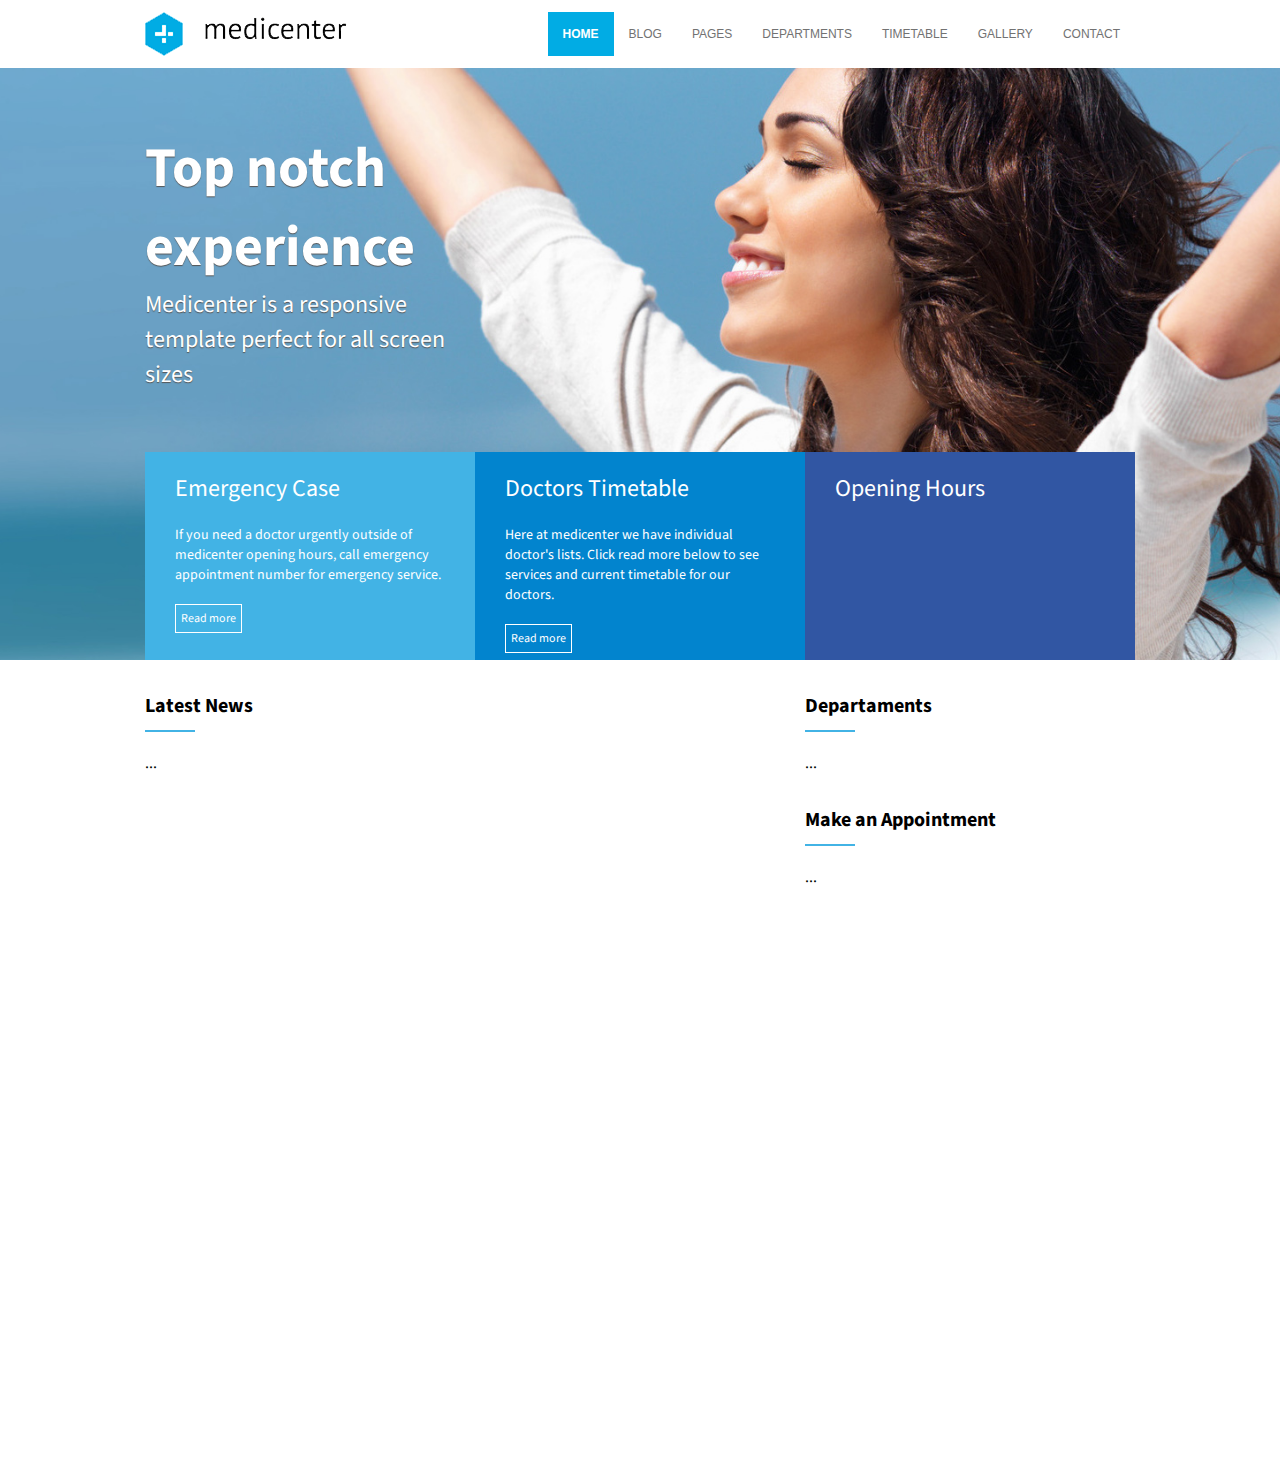
==== index.html @ ffa636ce "Add files via upload" ====
<!DOCTYPE html>
<html lang="pt-br">
  <head>
    <meta charset="UTF-8" />
    <meta http-equiv="X-UA-Compatible" content="IE=edge" />
    <meta name="viewport" content="width=device-width, initial-scale=1.0" />
    <title>MediCenter</title>
    <link rel="stylesheet" href="./assets/css/style.css" />
  </head>
  <body>
    <header>
      <div class="container">
        <div class="logo">
          <img src="./assets/images/logo.png" alt="Logotipo" />
        </div>
        <div class="menu">
          <nav>
            <ul>
              <li class="active"><a href="#">HOME</a></li>
              <li><a href="#">BLOG</a></li>
              <li><a href="#">PAGES</a></li>
              <li><a href="#">DEPARTMENTS</a></li>
              <li><a href="#">TIMETABLE</a></li>
              <li><a href="#">GALLERY</a></li>
              <li><a href="#">CONTACT</a></li>
            </ul>
          </nav>
        </div>
      </div>
    </header>
    <main>
      <section id="banner">
        <div class="container column">
          <div class="banner_headline">
            <h1>Top notch experience</h1>
            <h2>
              Medicenter is a responsive template perfect for all screen sizes
            </h2>
          </div>
          <div class="banner_options">
            <div class="banner1">
              <div class="banner_title">Emergency Case</div>
              <div class="banner_desc">
                If you need a doctor urgently outside of medicenter opening
                hours, call emergency appointment number for emergency service.
              </div>
              <a href="">Read more</a>
            </div>
            <div class="banner2">
              <div class="banner_title">Doctors Timetable</div>
              <div class="banner_desc">
                Here at medicenter we have individual doctor's lists. Click read
                more below to see services and current timetable for our
                doctors.
              </div>
              <a href="">Read more</a>
            </div>
            <div class="banner3">
              <div class="banner_title">Opening Hours</div>
            </div>
          </div>
        </div>
      </section>
      <section id="geral">
        <div class="container">
          <section>
            <div class="widget">
              <div class="widget_title">
                <div class="widget_title_text">Latest News</div>
                <div class="widget_title_bar"></div>
              </div>
              <div class="widget_body">...</div>
            </div>
          </section>
          <aside>
            <div class="widget">
              <div class="widget_title">
                <div class="widget_title_text">Departaments</div>
                <div class="widget_title_bar"></div>
              </div>
              <div class="widget_body">...</div>
            </div>
            <div class="widget">
              <div class="widget_title">
                <div class="widget_title_text">Make an Appointment</div>
                <div class="widget_title_bar"></div>
              </div>
              <div class="widget_body">...</div>
            </div>
          </aside>
        </div>
      </section>
    </main>
  </body>
</html>
---- assets/css/style.css ----
@import url('https://fonts.googleapis.com/css2?family=Source+Sans+Pro:ital,wght@0,200;0,300;0,400;0,600;0,700;1,200;1,300;1,400;1,600&display=swap');
* {
  margin: 0;
  padding: 0;
  font-family: 'Source Sans Pro', sans-serif;
}
header {
  display: flex;
  justify-content: center;
  height: 4.25rem;
}
.container {
  display: flex;
  justify-content: space-between;
  width: 61.875rem;
}
.logo {
  display: flex;
  align-items: center;
}
.menu {
  display: flex;
  align-items: center;
}
nav ul,
nav li {
  list-style: none;
  margin: 0;
  padding: 0;
}
nav ul {
  display: flex;
}
nav a {
  display: block;
  padding: 0.9375rem;
  text-decoration: none;
  text-transform: uppercase;
  color: #727272;
  font-family: Arial, Helvetica, sans-serif;
  font-size: 12px;
}
nav a:hover,
nav .active a {
  color: #fff;
  background: #01ace4;
  font-weight: bold;
}

#banner {
  display: flex;
  justify-content: center;
  background-image: url('../images/img1.jpg');
  background-position: center;
  background-size: cover;
  height: 37rem;
}
.column {
  flex-direction: column;
}
.banner_headline {
  flex: 1;
  display: flex;
  flex-direction: column;
  justify-content: center;
  color: white;
  text-shadow: 0px 1px 1px #555;
  max-width: 300px;
}
.banner_headline h1 {
  font-size: 3.5rem;
}
.banner_headline h2 {
  font-size: 1.5rem;
  font-weight: 400;
}
.banner_options {
  height: 13rem;
  display: flex;
}
.banner1,
.banner2,
.banner3 {
  flex: 1;
  color: #fff;
  padding: 19px 30px;
}
.banner1 {
  background-color: #42b3e5;
}
.banner2 {
  background-color: #0284ce;
}
.banner3 {
  background-color: #3156a3;
}
.banner_title {
  font-size: 1.5rem;
}
.banner_desc {
  padding: 1.2rem 0;
  font-size: 0.875rem;
}
.banner_options a {
  display: inline-block;
  border: 1px solid #fff;
  padding: 5px;
  color: #fff;
  font-size: 12px;
  text-decoration: none;
}
#geral {
  display: flex;
  justify-content: center;
  height: 50rem;
}
#geral section {
  flex: 2;
}
#geral aside {
  flex: 1;
}
.widget_title {
  margin-top: 2rem;
  margin-bottom: 1.25rem;
}
.widget_title_text {
  color: #000;
  font-size: 1.25rem;
  font-weight: bold;
}
.widget_title_bar {
  width: 50px;
  height: 2px;
  background: #42b3e5;
  margin-top: 10px;
}
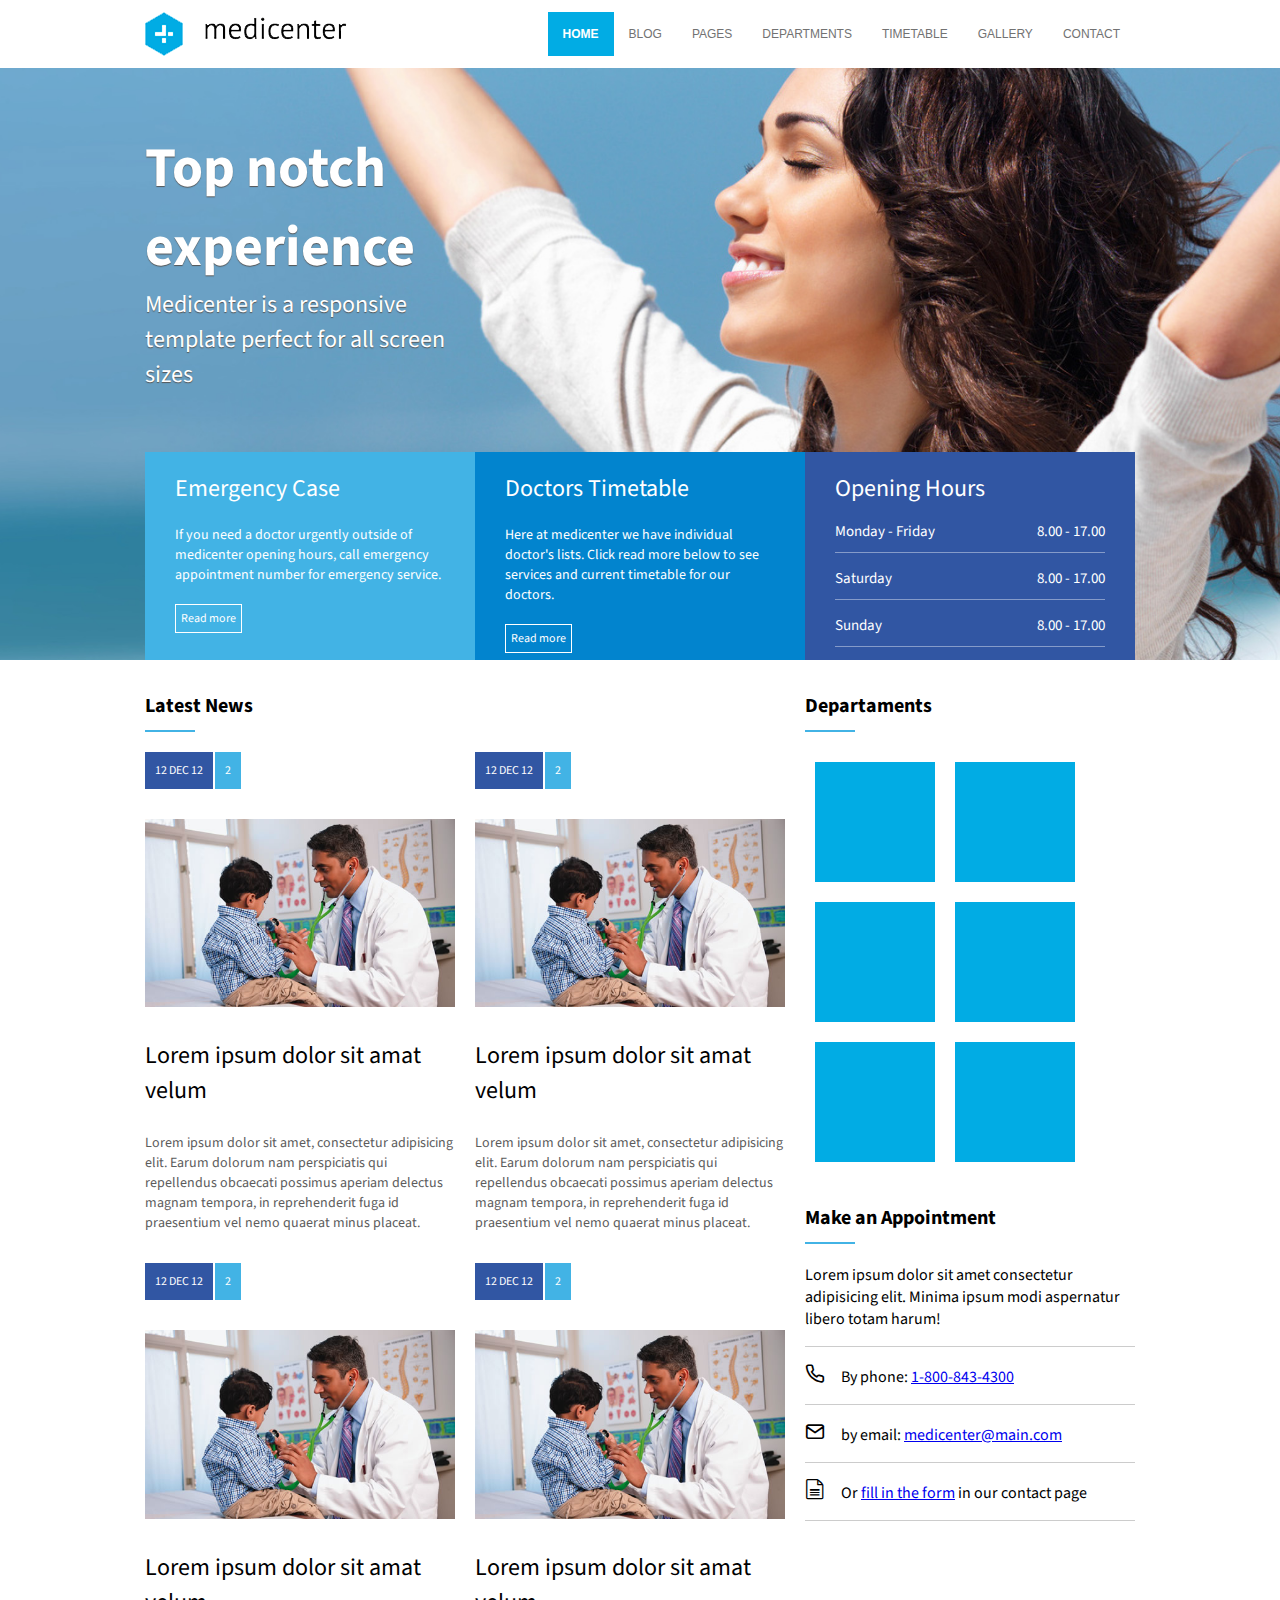
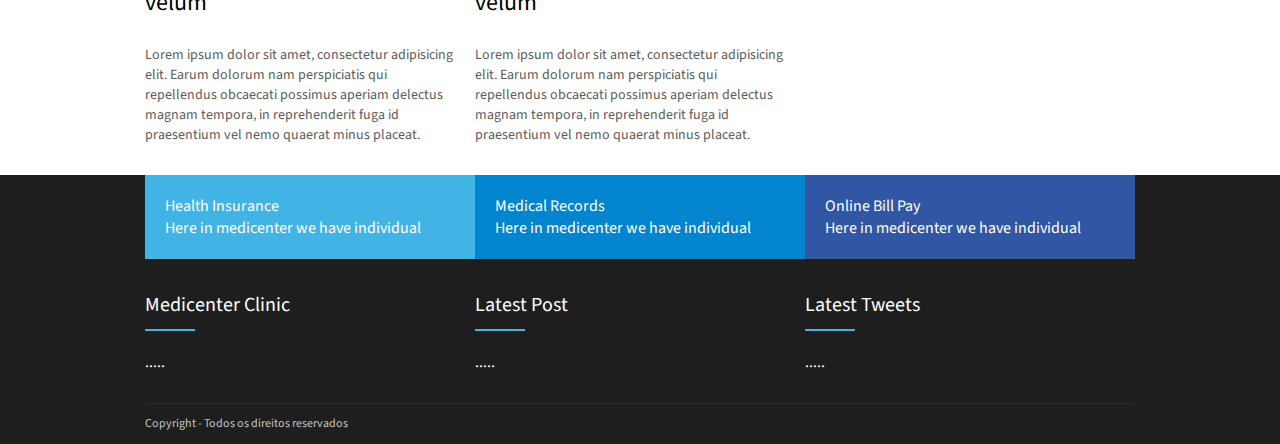
==== commit 6b2ce42e: "Add files via upload" ====
--- a/index.html
+++ b/index.html
@@ -6,6 +6,7 @@
     <meta name="viewport" content="width=device-width, initial-scale=1.0" />
     <title>MediCenter</title>
     <link rel="stylesheet" href="./assets/css/style.css" />
+    <link rel="stylesheet" href="./assets/icons/style.css" />
   </head>
   <body>
     <header>
@@ -57,6 +58,18 @@
             </div>
             <div class="banner3">
               <div class="banner_title">Opening Hours</div>
+              <div class="banner_schedule">
+                <div>Monday - Friday</div>
+                <div>8.00 - 17.00</div>
+              </div>
+              <div class="banner_schedule">
+                <div>Saturday</div>
+                <div>8.00 - 17.00</div>
+              </div>
+              <div class="banner_schedule">
+                <div>Sunday</div>
+                <div>8.00 - 17.00</div>
+              </div>
             </div>
           </div>
         </div>
@@ -69,27 +82,188 @@
                 <div class="widget_title_text">Latest News</div>
                 <div class="widget_title_bar"></div>
               </div>
-              <div class="widget_body">...</div>
+              <div class="widget_body flex">
+                <article>
+                  <a href="#">
+                    <div class="news_data">
+                      <div class="news_posted_at">12 DEC 12</div>
+                      <div class="news_comments">2</div>
+                    </div>
+                    <div class="news_thumbnail">
+                      <img src="./assets/images/dr.jpg" alt="" />
+                    </div>
+                    <div class="news_title">
+                      Lorem ipsum dolor sit amat velum
+                    </div>
+                    <div class="news_resume">
+                      Lorem ipsum dolor sit amet, consectetur adipisicing elit.
+                      Earum dolorum nam perspiciatis qui repellendus obcaecati
+                      possimus aperiam delectus magnam tempora, in reprehenderit
+                      fuga id praesentium vel nemo quaerat minus placeat.
+                    </div>
+                  </a>
+                </article>
+                <article>
+                  <a href="#">
+                    <div class="news_data">
+                      <div class="news_posted_at">12 DEC 12</div>
+                      <div class="news_comments">2</div>
+                    </div>
+                    <div class="news_thumbnail">
+                      <img src="./assets/images/dr.jpg" alt="" />
+                    </div>
+                    <div class="news_title">
+                      Lorem ipsum dolor sit amat velum
+                    </div>
+                    <div class="news_resume">
+                      Lorem ipsum dolor sit amet, consectetur adipisicing elit.
+                      Earum dolorum nam perspiciatis qui repellendus obcaecati
+                      possimus aperiam delectus magnam tempora, in reprehenderit
+                      fuga id praesentium vel nemo quaerat minus placeat.
+                    </div>
+                  </a>
+                </article>
+                <article>
+                  <a href="#">
+                    <div class="news_data">
+                      <div class="news_posted_at">12 DEC 12</div>
+                      <div class="news_comments">2</div>
+                    </div>
+                    <div class="news_thumbnail">
+                      <img src="./assets/images/dr.jpg" alt="" />
+                    </div>
+                    <div class="news_title">
+                      Lorem ipsum dolor sit amat velum
+                    </div>
+                    <div class="news_resume">
+                      Lorem ipsum dolor sit amet, consectetur adipisicing elit.
+                      Earum dolorum nam perspiciatis qui repellendus obcaecati
+                      possimus aperiam delectus magnam tempora, in reprehenderit
+                      fuga id praesentium vel nemo quaerat minus placeat.
+                    </div>
+                  </a>
+                </article>
+                <article>
+                  <a href="#">
+                    <div class="news_data">
+                      <div class="news_posted_at">12 DEC 12</div>
+                      <div class="news_comments">2</div>
+                    </div>
+                    <div class="news_thumbnail">
+                      <img src="./assets/images/dr.jpg" alt="" />
+                    </div>
+                    <div class="news_title">
+                      Lorem ipsum dolor sit amat velum
+                    </div>
+                    <div class="news_resume">
+                      Lorem ipsum dolor sit amet, consectetur adipisicing elit.
+                      Earum dolorum nam perspiciatis qui repellendus obcaecati
+                      possimus aperiam delectus magnam tempora, in reprehenderit
+                      fuga id praesentium vel nemo quaerat minus placeat.
+                    </div>
+                  </a>
+                </article>
+              </div>
             </div>
           </section>
           <aside>
-            <div class="widget">
+            <div class="widget departments">
               <div class="widget_title">
                 <div class="widget_title_text">Departaments</div>
                 <div class="widget_title_bar"></div>
               </div>
-              <div class="widget_body">...</div>
-            </div>
-            <div class="widget">
+              <div class="widget_body">
+                <div class="widget_content"></div>
+                <div class="widget_content"></div>
+                <div class="widget_content"></div>
+                <div class="widget_content"></div>
+                <div class="widget_content"></div>
+                <div class="widget_content"></div>
+              </div>
+            </div>
+            <div class="widget query">
               <div class="widget_title">
                 <div class="widget_title_text">Make an Appointment</div>
                 <div class="widget_title_bar"></div>
               </div>
-              <div class="widget_body">...</div>
+              <div class="widget_body">
+                <div class="widget_body_text">
+                  <p>
+                    Lorem ipsum dolor sit amet consectetur adipisicing elit.
+                    Minima ipsum modi aspernatur libero totam harum!
+                  </p>
+                </div>
+                <div class="contact">
+                  <div class="division"></div>
+                  <div class="contact_body">
+                    <i class="icon-phone"></i>By phone:
+                    <a href="#">1-800-843-4300</a>
+                  </div>
+                  <div class="division"></div>
+                  <div class="contact_body">
+                    <i class="icon-mail"></i>by email:
+                    <a href="#">medicenter@main.com</a>
+                  </div>
+                  <div class="division"></div>
+                  <div class="contact_body">
+                    <i class="icon-file-text2"></i>Or
+                    <a href="#">fill in the form</a> in our contact page
+                  </div>
+                  <div class="division"></div>
+                </div>
+              </div>
             </div>
           </aside>
         </div>
       </section>
     </main>
+    <footer>
+      <div class="container flexColumn">
+        <div class="footer_menu">
+          <div class="fm1">
+            <div>Health Insurance</div>
+            <div>Here in medicenter we have individual</div>
+          </div>
+          <div class="fm2">
+            <div>Medical Records</div>
+            <div>Here in medicenter we have individual</div>
+          </div>
+          <div class="fm3">
+            <div>Online Bill Pay</div>
+            <div>Here in medicenter we have individual</div>
+          </div>
+        </div>
+        <div class="footer_area">
+          <div class="footer_areaitem">
+            <div class="widget">
+              <div class="widget_title">
+                <div class="widget_title_text">Medicenter Clinic</div>
+                <div class="widget_title_bar"></div>
+              </div>
+              <div class="widget_body">.....</div>
+            </div>
+          </div>
+          <div class="footer_areaitem">
+            <div class="widget">
+              <div class="widget_title">
+                <div class="widget_title_text">Latest Post</div>
+                <div class="widget_title_bar"></div>
+              </div>
+              <div class="widget_body">.....</div>
+            </div>
+          </div>
+          <div class="footer_areaitem">
+            <div class="widget">
+              <div class="widget_title">
+                <div class="widget_title_text">Latest Tweets</div>
+                <div class="widget_title_bar"></div>
+              </div>
+              <div class="widget_body">.....</div>
+            </div>
+          </div>
+        </div>
+        <div class="footer_copy">Copyright - Todos os direitos reservados</div>
+      </div>
+    </footer>
   </body>
 </html>
--- a/assets/css/style.css
+++ b/assets/css/style.css
@@ -109,10 +109,18 @@
   font-size: 12px;
   text-decoration: none;
 }
+.banner_schedule {
+  display: flex;
+  justify-content: space-between;
+  margin-top: 15px;
+  padding-bottom: 10px;
+  border-bottom: 1px solid #ffffff69;
+  font-size: 15px;
+}
+
 #geral {
   display: flex;
   justify-content: center;
-  height: 50rem;
 }
 #geral section {
   flex: 2;
@@ -120,6 +128,7 @@
 #geral aside {
   flex: 1;
 }
+
 .widget_title {
   margin-top: 2rem;
   margin-bottom: 1.25rem;
@@ -135,3 +144,130 @@
   background: #42b3e5;
   margin-top: 10px;
 }
+.flex {
+  display: flex;
+  flex-wrap: wrap;
+}
+
+aside {
+  display: flex;
+  flex-direction: column;
+}
+aside .departments {
+}
+.departments .widget_body {
+  margin-top: 20px;
+  display: flex;
+  flex-wrap: wrap;
+}
+.widget_body .widget_content {
+  width: 120px;
+  height: 120px;
+  margin: 10px;
+  background: #01ace4;
+}
+aside .query {
+  font-size: 16px;
+}
+.contact {
+  margin-top: 1rem;
+}
+.contact_body {
+  margin: 1rem 0;
+}
+.query .contact_body i {
+  font-size: 1.25rem;
+  margin-right: 1rem;
+}
+.division {
+  height: 1px;
+  background: #ccc;
+}
+article {
+  flex: 1;
+  min-width: 300px;
+  margin-right: 20px;
+}
+article a {
+  text-decoration: none;
+}
+article .news_data {
+  display: flex;
+}
+article .news_posted_at {
+  background-color: #3156a3;
+  color: #fff;
+  font-size: 12px;
+  padding: 10px;
+  margin-right: 2px;
+}
+article .news_comments {
+  background-color: #42b3e5;
+  color: #fff;
+  font-size: 12px;
+  padding: 10px;
+}
+article .news_thumbnail {
+  margin-top: 30px;
+}
+article .news_thumbnail img {
+  width: 100%;
+  height: auto;
+}
+article .news_title {
+  margin: 1.5625rem 0;
+  color: #000;
+  font-size: 1.5rem;
+}
+article .news_resume {
+  font-size: 0.875rem;
+  color: #5c5c5c;
+  line-height: 1.25rem;
+  margin-bottom: 30px;
+}
+footer {
+  background-color: #1e1e1e;
+  display: flex;
+  justify-content: center;
+}
+.footer_menu {
+  display: flex;
+}
+.flexColumn {
+  flex-direction: column;
+}
+.fm1,
+.fm2,
+.fm3 {
+  flex: 1;
+  color: #fff;
+  padding: 1.25rem;
+}
+.fm1 {
+  background-color: #42b3e5;
+}
+.fm2 {
+  background-color: #0284ce;
+}
+.fm3 {
+  background-color: #3156a3;
+}
+.footer_area {
+  display: flex;
+  color: #fff;
+}
+.footer_areaitem {
+  flex: 1;
+}
+footer .widget_title_text {
+  color: #fff;
+  font-weight: 400;
+}
+.footer_copy {
+  color: #c5c5c5;
+  border-top: 1px solid #2c2c2c;
+  height: 40px;
+  line-height: 40px;
+  font-size: 12px;
+  margin-top: 30px;
+}
--- a/assets/icons/style.css
+++ b/assets/icons/style.css
@@ -0,0 +1,36 @@
+@font-face {
+  font-family: 'icomoon';
+  src:  url('fonts/icomoon.eot?70xmdn');
+  src:  url('fonts/icomoon.eot?70xmdn#iefix') format('embedded-opentype'),
+    url('fonts/icomoon.ttf?70xmdn') format('truetype'),
+    url('fonts/icomoon.woff?70xmdn') format('woff'),
+    url('fonts/icomoon.svg?70xmdn#icomoon') format('svg');
+  font-weight: normal;
+  font-style: normal;
+  font-display: block;
+}
+
+[class^="icon-"], [class*=" icon-"] {
+  /* use !important to prevent issues with browser extensions that change fonts */
+  font-family: 'icomoon' !important;
+  speak: never;
+  font-style: normal;
+  font-weight: normal;
+  font-variant: normal;
+  text-transform: none;
+  line-height: 1;
+
+  /* Better Font Rendering =========== */
+  -webkit-font-smoothing: antialiased;
+  -moz-osx-font-smoothing: grayscale;
+}
+
+.icon-phone:before {
+  content: "\e900";
+}
+.icon-mail:before {
+  content: "\e905";
+}
+.icon-file-text2:before {
+  content: "\e926";
+}
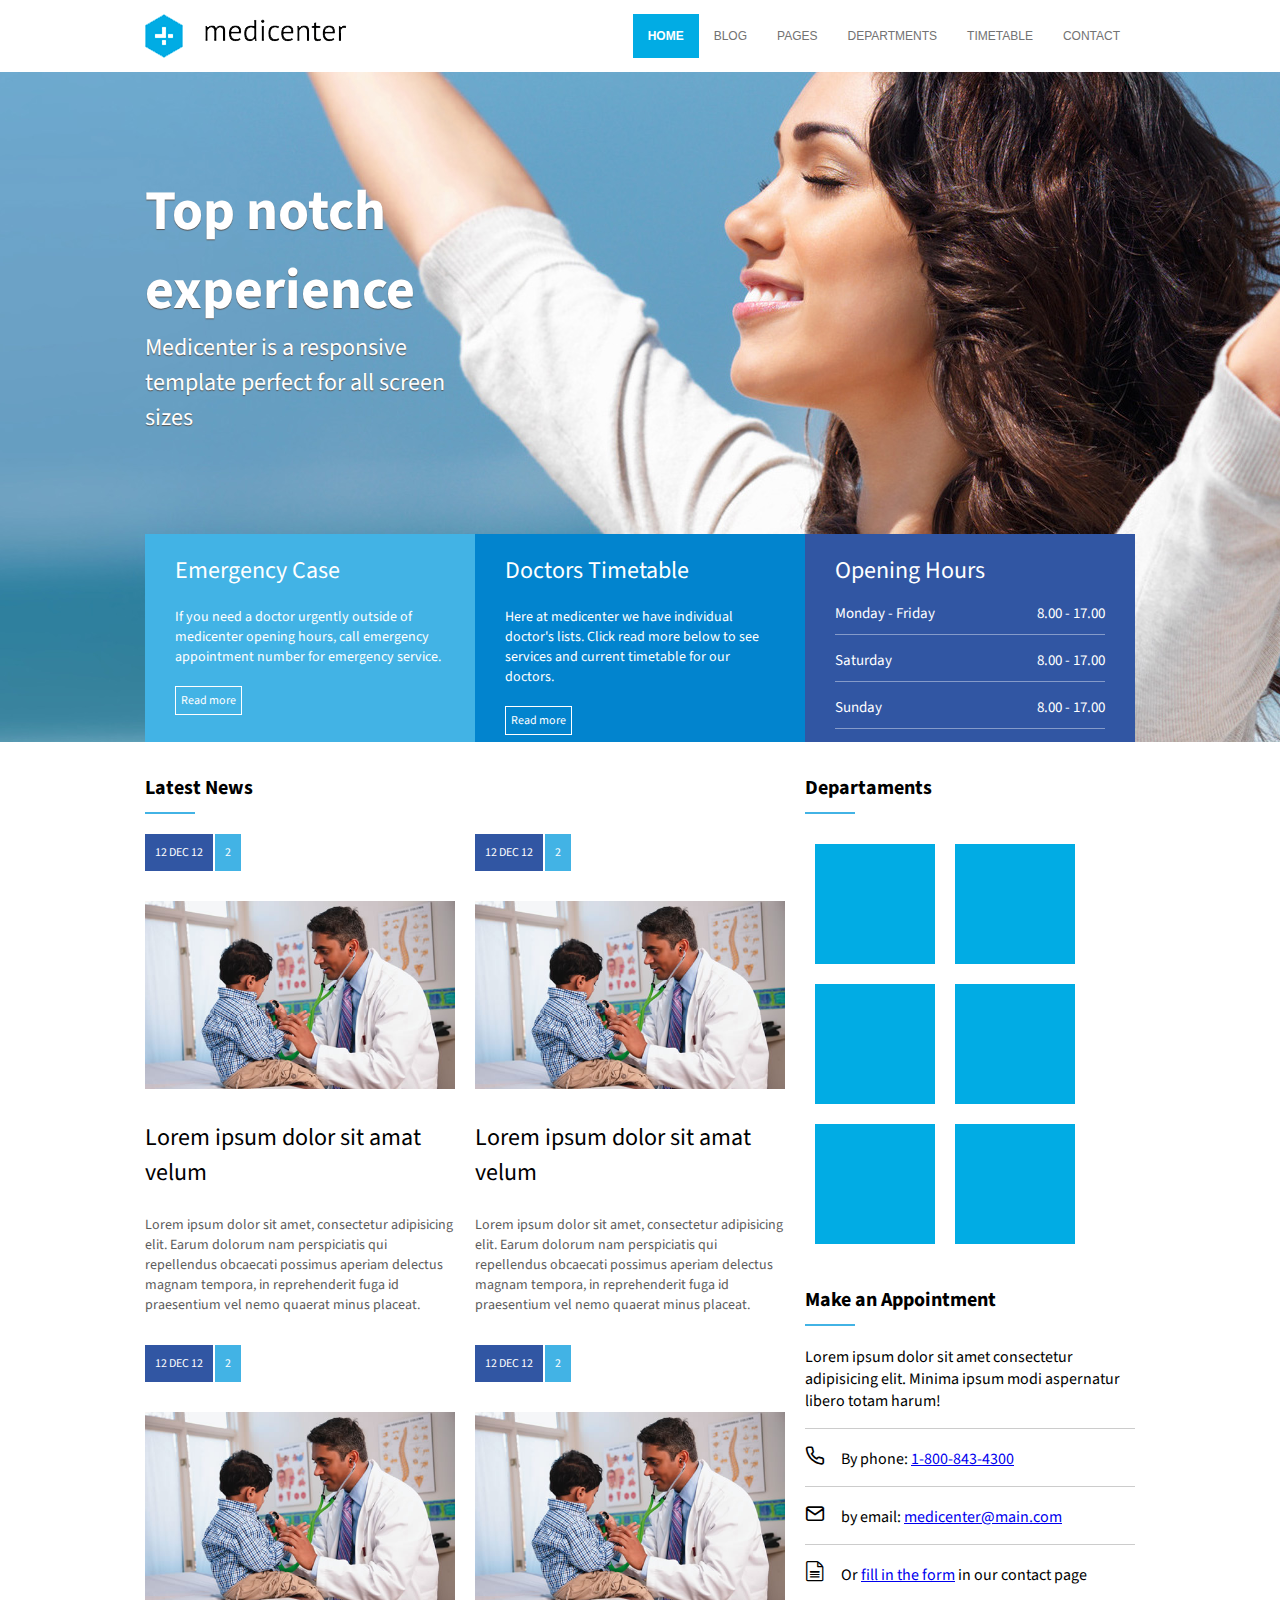
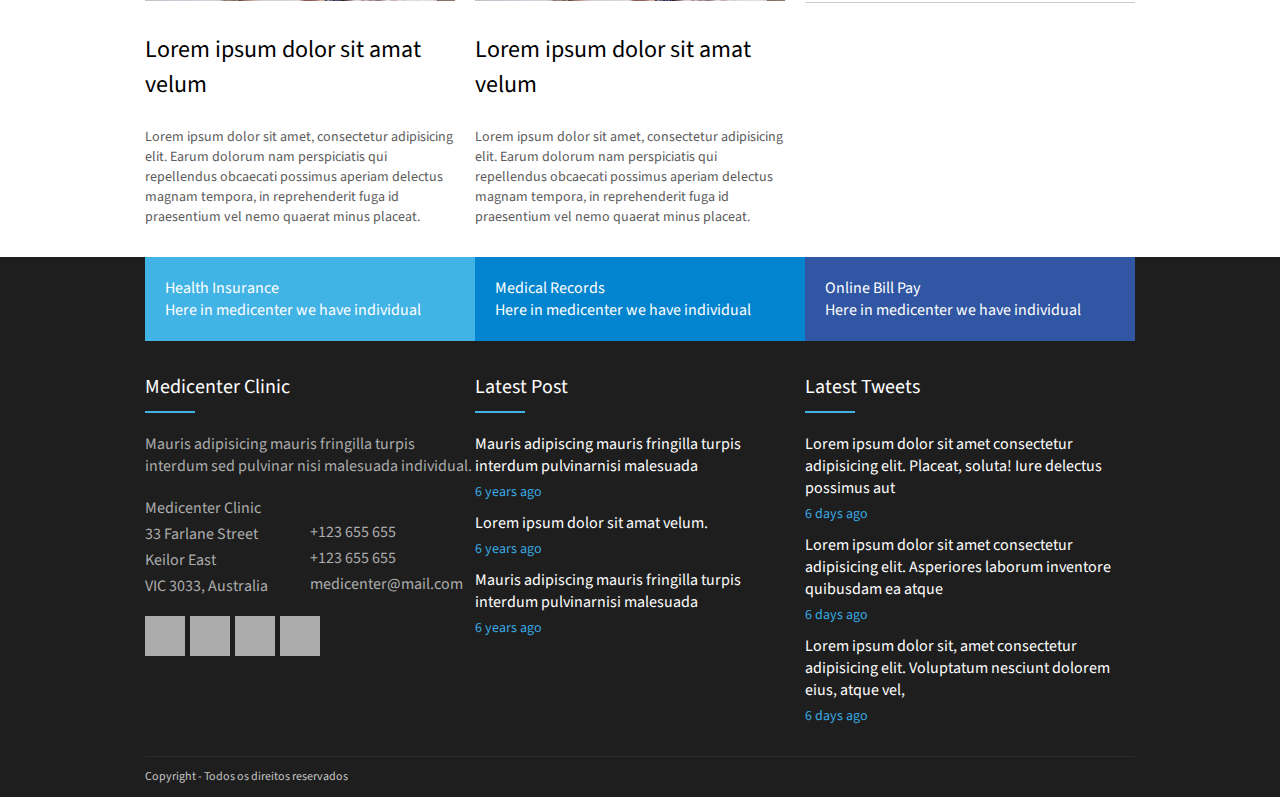
==== commit 67888815: "Add files via upload" ====
--- a/index.html
+++ b/index.html
@@ -3,8 +3,10 @@
   <head>
     <meta charset="UTF-8" />
     <meta http-equiv="X-UA-Compatible" content="IE=edge" />
-    <meta name="viewport" content="width=device-width, initial-scale=1.0" />
+    <meta name="viewport" content="width=device-width, initial-scale=1">
     <title>MediCenter</title>
+    <script src="assets/js/main.js">
+    </script>
     <link rel="stylesheet" href="./assets/css/style.css" />
     <link rel="stylesheet" href="./assets/icons/style.css" />
   </head>
@@ -16,13 +18,17 @@
         </div>
         <div class="menu">
           <nav>
+            <div class="menuMobile">
+              <div class="mm_line"></div>
+              <div class="mm_line"></div>
+              <div class="mm_line"></div>
+            </div>
             <ul>
               <li class="active"><a href="#">HOME</a></li>
               <li><a href="#">BLOG</a></li>
               <li><a href="#">PAGES</a></li>
               <li><a href="#">DEPARTMENTS</a></li>
               <li><a href="#">TIMETABLE</a></li>
-              <li><a href="#">GALLERY</a></li>
               <li><a href="#">CONTACT</a></li>
             </ul>
           </nav>
@@ -240,7 +246,37 @@
                 <div class="widget_title_text">Medicenter Clinic</div>
                 <div class="widget_title_bar"></div>
               </div>
-              <div class="widget_body">.....</div>
+              <div class="widget_footer">
+                <div class="widget_footer_resume">
+                  Mauris adipisicing mauris fringilla turpis interdum sed
+                  pulvinar nisi malesuada individual.
+                </div>
+                <div class="widget_footer_infos">
+                  <table>
+                    <tr>
+                      <td> Medicenter Clinic</th>
+                    </tr>
+                    <tr>
+                      <td class="tdEspaco">33 Farlane Street</td>
+                      <td>+123 655 655</td>
+                    </tr>
+                    <tr>
+                      <td class="tdEspaco">Keilor East</td>
+                      <td>+123 655 655</td>
+                    </tr>
+                    <tr>
+                      <td class="tdEspaco">VIC 3033, Australia</td>
+                      <td>medicenter@mail.com</td>
+                    </tr>
+                  </table>
+                </div>
+                <div class="widget_footer_socialmedia">
+                  <div class="widget_footer_socialmedia_icon"><a href=""></a></div>
+                  <div class="widget_footer_socialmedia_icon"><a href=""></a></div>
+                  <div class="widget_footer_socialmedia_icon"><a href=""></a></div>
+                  <div class="widget_footer_socialmedia_icon"><a href=""></a></div>
+              </div>
+              </div>
             </div>
           </div>
           <div class="footer_areaitem">
@@ -249,7 +285,30 @@
                 <div class="widget_title_text">Latest Post</div>
                 <div class="widget_title_bar"></div>
               </div>
-              <div class="widget_body">.....</div>
+              <div class="widget_footer">
+                <div class="widget_footer_post">
+                  <div class="widget_footer_post_resume">
+                    Mauris adipiscing mauris fringilla turpis interdum pulvinarnisi malesuada
+                  </div>
+                  <div class="widget_footer_post_date">
+                    6 years ago
+                  </div>
+                  <div class="widget_footer_post_resume">
+                   Lorem ipsum dolor sit amat velum.
+                  </div>
+                  <div class="widget_footer_post_date">
+                    6 years ago
+                  </div>
+                  <div class="widget_footer_post_resume">
+                  <span class="widget_footer_post_resume_text">
+                    Mauris adipiscing mauris fringilla turpis interdum pulvinarnisi malesuada
+                  </span>
+                  </div>
+                  <div class="widget_footer_post_date">
+                    6 years ago
+                  </div>
+                </div>
+              </div>
             </div>
           </div>
           <div class="footer_areaitem">
@@ -258,7 +317,28 @@
                 <div class="widget_title_text">Latest Tweets</div>
                 <div class="widget_title_bar"></div>
               </div>
-              <div class="widget_body">.....</div>
+              <div class="widget_footer">
+                <div class="widget_footer_tweets">
+                  <div class="widget_footer_post_resume">
+                    Lorem ipsum dolor sit amet consectetur adipisicing elit. Placeat, soluta! Iure delectus possimus aut
+                  </div>
+                  <div class="widget_footer_post_date">
+                    6 days ago
+                  </div>
+                  <div class="widget_footer_post_resume">
+                    Lorem ipsum dolor sit amet consectetur adipisicing elit. Asperiores laborum inventore quibusdam ea atque
+                  </div>
+                  <div class="widget_footer_post_date">
+                    6 days ago
+                  </div>
+                  <div class="widget_footer_post_resume">
+                    Lorem ipsum dolor sit, amet consectetur adipisicing elit. Voluptatum nesciunt dolorem eius, atque vel, 
+                  </div>
+                  <div class="widget_footer_post_date">
+                    6 days ago
+                  </div>
+                </div>
+              </div>
             </div>
           </div>
         </div>
--- a/assets/css/style.css
+++ b/assets/css/style.css
@@ -7,12 +7,12 @@
 header {
   display: flex;
   justify-content: center;
-  height: 4.25rem;
+  height: 4.5rem;
 }
 .container {
   display: flex;
   justify-content: space-between;
-  width: 61.875rem;
+  width: 990px;
 }
 .logo {
   display: flex;
@@ -53,7 +53,7 @@
   background-image: url('../images/img1.jpg');
   background-position: center;
   background-size: cover;
-  height: 37rem;
+  height: 670px;
 }
 .column {
   flex-direction: column;
@@ -271,3 +271,125 @@
   font-size: 12px;
   margin-top: 30px;
 }
+.widget_footer {
+  color: #acacac;
+  font-weight: 400;
+}
+table {
+  border-spacing: 0;
+}
+.tdEspaco {
+  display: table;
+  margin-right: 2.6rem;
+  margin-top: 0.25rem;
+}
+.widget_footer_infos {
+  margin-top: 1.25rem;
+}
+.widget_footer_socialmedia {
+  display: flex;
+  margin-top: 1.2rem;
+}
+.widget_footer_socialmedia_icon {
+  background-color: #acacac;
+
+  width: 40px;
+  height: 40px;
+  margin-right: 5px;
+}
+.widget_footer_socialmedia_icon a {
+  display: block;
+  text-decoration: none;
+  padding: 20px;
+}
+.widget_footer_post_resume {
+  margin-top: 10px;
+  color: #fff;
+}
+.widget_footer_post_date {
+  font-size: 14px;
+  margin-top: 5px;
+  color: #39aae1;
+}
+
+.menuMobile {
+  display: none;
+  width: 40px;
+  height: 40px;
+  margin-top: 40px;
+  margin-bottom: 40px;
+  margin-right: 20px;
+}
+
+.mm_line {
+  height: 3px;
+  background-color: #39aae1;
+}
+
+@media (max-width: 720px) {
+  .logo {
+    padding: 20px;
+  }
+  .banner_headline {
+    padding: 40px;
+  }
+  .banner_headline h1 {
+    font-size: 55px;
+  }
+  .banner_headline h2 {
+    font-size: 17px;
+  }
+
+  .banner_options {
+    height: auto;
+    flex-direction: column;
+  }
+
+  .container {
+    flex-direction: column;
+  }
+  #banner {
+    margin-bottom: 120px;
+  }
+  #geral section,
+  #geral aside {
+    padding: 20px;
+  }
+  .footer_menu {
+    flex-direction: column;
+  }
+  .footer_area {
+    flex-direction: column;
+    padding: 20px;
+  }
+
+  .footer_copy {
+    padding-left: 20px;
+  }
+
+  header .container {
+    flex-direction: row;
+  }
+
+  nav ul {
+    flex-direction: column;
+    display: none;
+    position: absolute;
+    left: 0;
+    width: 100%;
+    background-color: #ffffff;
+  }
+
+  header {
+    height: auto;
+  }
+  .logo {
+    padding-left: 20px;
+  }
+
+  .menuMobile {
+    display: flex;
+    flex-direction: column;
+    justify-content: space-around;
+  }
+}
